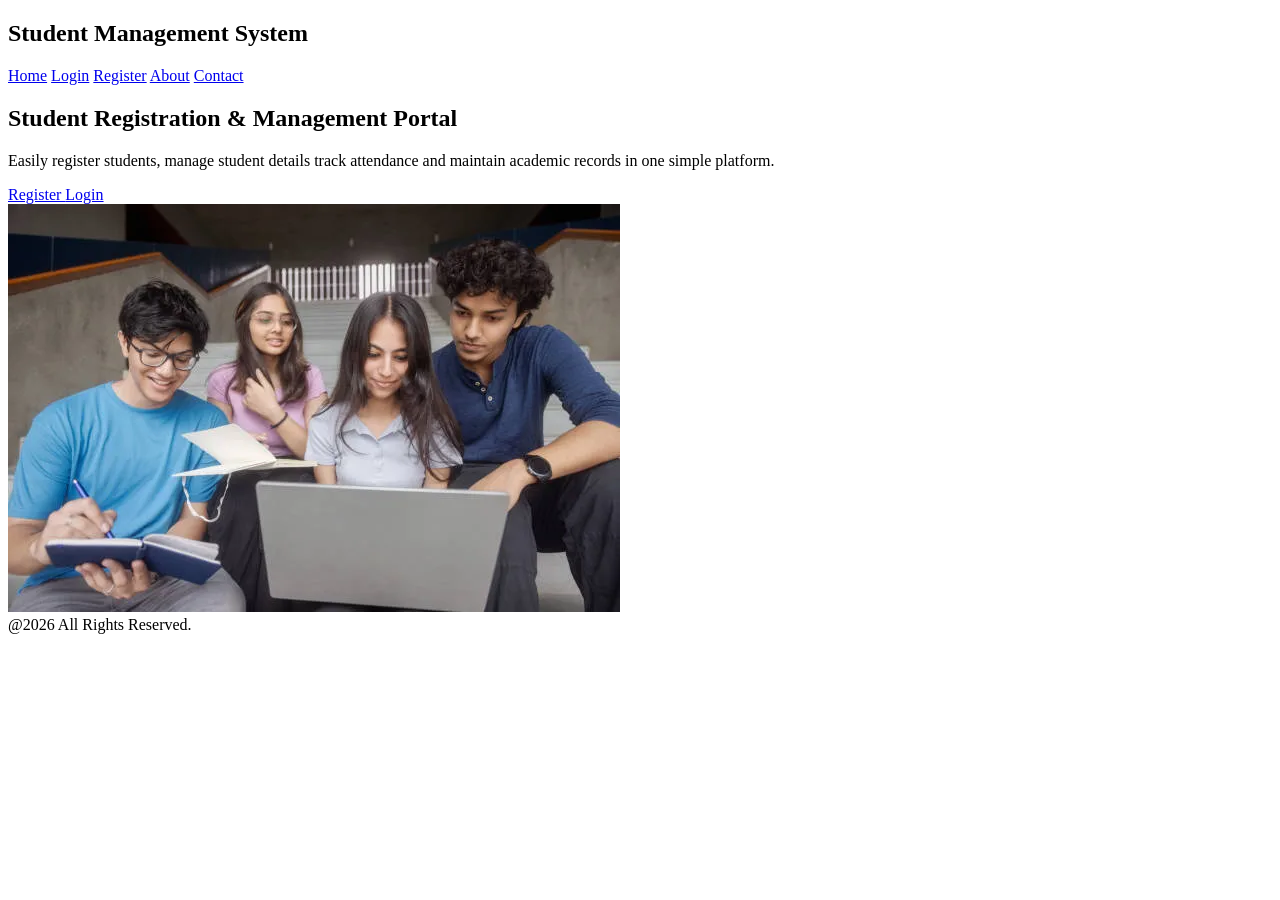
==== index.html @ 8334156b "Add files via upload" ====
<!DOCTYPE html>
<html lang="en">
<head>
    <meta charset="UTF-8">
    <meta name="viewport" content="width=device-width, initial-scale=1.0">

    <title>Student Management Portal</title>

    <link rel="stylesheet" href="css/style.css">
</head>

<body>
    <header>
        <div class="logo">
            <h2>Student Management System</h2>
        </div>
        <nav>
            <a href="index.html">Home</a>
            <a href="#">Login</a>
            <a href="#">Register</a>
            <a href="#">About</a>
            <a href="#">Contact</a>
        </nav>
    </header>
    <main>
        
        <section class="home">
            <div class="home-content">
                <h1>Student Registration & Management Portal</h1>
                <p>
                    Easily register students, manage student details track attendance and maintain academic records in one simple platform.
                </p>
                <div class="buttons">
                    <a href="register.html" class="register-btn">
                        Register
                    </a>

                    <a href="students.html" class="view-btn">
                        Login
                    </a>
                </div>
            </div>
            <div class="home-image">
                <img src="img2.webp" alt="Student Management">
            </div>
        </section>
    </main>
    
<footer ;">@2026 All Rights Reserved.</footer>

</body>
</html>
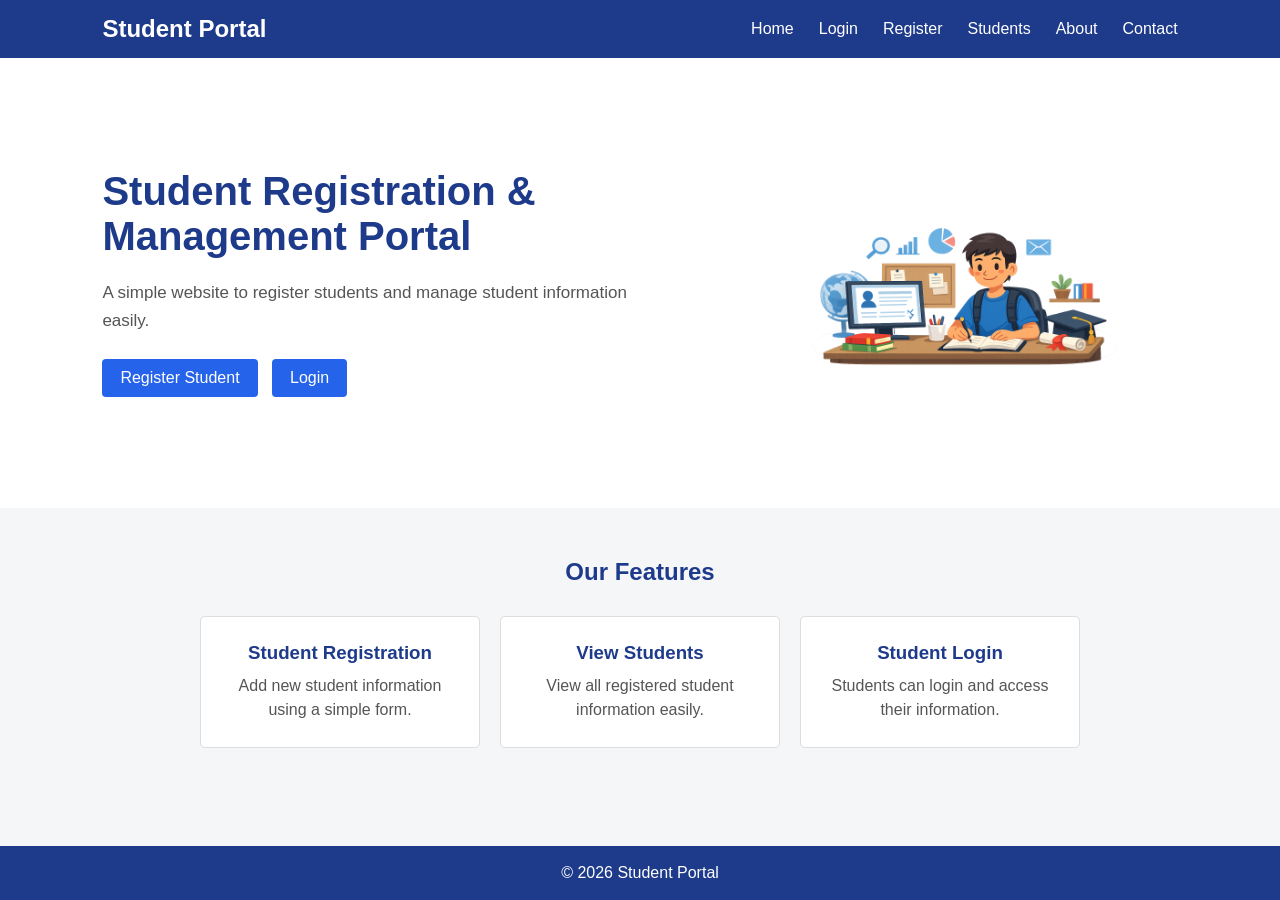
==== commit 0be0e9bd: "Update student management portal" ====
--- a/index.html
+++ b/index.html
@@ -3,50 +3,56 @@
 <head>
     <meta charset="UTF-8">
     <meta name="viewport" content="width=device-width, initial-scale=1.0">
-
-    <title>Student Management Portal</title>
-
-    <link rel="stylesheet" href="css/style.css">
+    <title>Student Portal</title>
+    <link rel="stylesheet" href="style.css">
 </head>
-
 <body>
     <header>
-        <div class="logo">
-            <h2>Student Management System</h2>
-        </div>
         <nav>
-            <a href="index.html">Home</a>
-            <a href="#">Login</a>
-            <a href="#">Register</a>
-            <a href="#">About</a>
-            <a href="#">Contact</a>
+            <h2>Student Portal</h2>
+            <ul>
+                <li><a href="index.html">Home</a></li>
+                <li><a href="login.html">Login</a></li>
+                <li><a href="register.html">Register</a></li>
+                <li><a href="students.html">Students</a></li>
+                <li><a href="about.html">About</a></li>
+                <li><a href="contact.html">Contact</a></li>
+            </ul>
         </nav>
     </header>
     <main>
-        
-        <section class="home">
-            <div class="home-content">
+        <section class="hero">
+            <div class="hero-text">
                 <h1>Student Registration & Management Portal</h1>
-                <p>
-                    Easily register students, manage student details track attendance and maintain academic records in one simple platform.
-                </p>
-                <div class="buttons">
-                    <a href="register.html" class="register-btn">
-                        Register
-                    </a>
-
-                    <a href="students.html" class="view-btn">
-                        Login
-                    </a>
+                <p>A simple website to register students and manage student information easily.</p>
+                <a href="register.html" class="btn">Register Student</a>
+                <a href="login.html" class="btn">Login</a>
+            </div>
+            <div class="hero-image">
+                <img src="logo.png" alt="Student Image">
+            </div>
+        </section>
+        <section class="features">
+            <h2>Our Features</h2>
+            <div class="feature-box">
+                <div class="card">
+                    <h3>Student Registration</h3>
+                    <p>Add new student information using a simple form.</p>
                 </div>
-            </div>
-            <div class="home-image">
-                <img src="img2.webp" alt="Student Management">
+                <div class="card">
+                    <h3>View Students</h3>
+                    <p>View all registered student information easily.</p>
+                </div>
+                <div class="card">
+                    <h3>Student Login</h3>
+                    <p>Students can login and access their information.</p>
+                </div>
             </div>
         </section>
     </main>
-    
-<footer ;">@2026 All Rights Reserved.</footer>
-
+    <footer>
+        <p>&copy; 2026 Student Portal</p>
+    </footer>
+    <script src="script.js"></script>
 </body>
 </html>
--- a/style.css
+++ b/style.css
@@ -0,0 +1,715 @@
+* {
+    margin: 0;
+    padding: 0;
+    box-sizing: border-box;
+}
+
+html,
+body {
+    height: 100%;
+}
+
+body {
+    font-family: Arial, sans-serif;
+    background-color: #f4f6f8;
+    min-height: 100vh;
+    display: flex;
+    flex-direction: column;
+}
+
+main {
+    flex: 1;
+}
+
+footer {
+    background-color: #1e3a8a;
+    color: white;
+    text-align: center;
+    padding: 18px;
+    margin-top: auto;
+}
+
+header {
+    background-color: #1e3a8a;
+    padding: 15px 8%;
+}
+
+nav {
+    display: flex;
+    justify-content: space-between;
+    align-items: center;
+}
+
+nav h2 {
+    color: white;
+}
+
+nav ul {
+    display: flex;
+    list-style: none;
+    gap: 25px;
+}
+
+nav ul li a {
+    color: white;
+    text-decoration: none;
+}
+
+nav ul li a:hover {
+    text-decoration: underline;
+}
+
+.hero {
+    min-height: 450px;
+    display: flex;
+    justify-content: space-between;
+    align-items: center;
+    padding: 50px 8%;
+    background-color: white;
+}
+
+.hero-text {
+    width: 50%;
+}
+
+.hero-text h1 {
+    font-size: 40px;
+    color: #1e3a8a;
+    margin-bottom: 20px;
+}
+
+.hero-text p {
+    font-size: 17px;
+    line-height: 1.6;
+    margin-bottom: 25px;
+    color: #555;
+}
+
+.btn {
+    display: inline-block;
+    background-color: #2563eb;
+    color: white;
+    padding: 10px 18px;
+    margin-right: 10px;
+    text-decoration: none;
+    border-radius: 4px;
+}
+
+.btn:hover {
+    background-color: #1e40af;
+}
+
+.hero-image {
+    width: 40%;
+    text-align: center;
+}
+
+.hero-image img {
+    width: 100%;
+    max-width: 350px;
+}
+
+.features {
+    padding: 50px 8%;
+    text-align: center;
+}
+
+.features h2 {
+    color: #1e3a8a;
+    margin-bottom: 30px;
+}
+
+.feature-box {
+    display: flex;
+    justify-content: center;
+    gap: 20px;
+}
+
+.card {
+    width: 280px;
+    background-color: white;
+    padding: 25px;
+    border: 1px solid #ddd;
+    border-radius: 5px;
+}
+
+.card h3 {
+    color: #1e3a8a;
+    margin-bottom: 10px;
+}
+
+.card p {
+    color: #555;
+    line-height: 1.5;
+}
+
+@media (max-width: 768px) {
+    nav {
+        flex-direction: column;
+        gap: 15px;
+    }
+
+    nav ul {
+        gap: 12px;
+        flex-wrap: wrap;
+        justify-content: center;
+    }
+
+    .hero {
+        flex-direction: column;
+        text-align: center;
+    }
+
+    .hero-text {
+        width: 100%;
+    }
+
+    .hero-text h1 {
+        font-size: 30px;
+    }
+
+    .hero-image {
+        width: 100%;
+        margin-top: 30px;
+    }
+
+    .feature-box {
+        flex-direction: column;
+        align-items: center;
+    }
+}
+
+.login-section {
+    min-height: 520px;
+    display: flex;
+    justify-content: center;
+    align-items: center;
+    padding: 40px 20px;
+}
+
+.login-box {
+    width: 380px;
+    background-color: white;
+    padding: 35px;
+    border: 1px solid #ddd;
+    border-radius: 5px;
+}
+
+.login-box h1 {
+    text-align: center;
+    color: #1e3a8a;
+    margin-bottom: 10px;
+}
+
+.login-box > p {
+    text-align: center;
+    color: #666;
+    margin-bottom: 25px;
+}
+
+.input-group {
+    margin-bottom: 18px;
+}
+
+.input-group label {
+    display: block;
+    margin-bottom: 7px;
+    color: #333;
+}
+
+.input-group input {
+    width: 100%;
+    padding: 11px;
+    border: 1px solid #ccc;
+    border-radius: 4px;
+    font-size: 15px;
+}
+
+.input-group input:focus {
+    outline: none;
+    border-color: #2563eb;
+}
+
+.login-box button {
+    width: 100%;
+    padding: 11px;
+    background-color: #2563eb;
+    color: white;
+    border: none;
+    border-radius: 4px;
+    font-size: 16px;
+    cursor: pointer;
+}
+
+.login-box button:hover {
+    background-color: #1e40af;
+}
+
+#loginMessage {
+    text-align: center;
+    margin-top: 15px;
+    font-weight: bold;
+}
+
+.register-text {
+    text-align: center;
+    margin-top: 20px;
+}
+
+.register-text a {
+    color: #2563eb;
+    text-decoration: none;
+}
+
+.register-text a:hover {
+    text-decoration: underline;
+}
+
+.register-section {
+    padding: 40px 20px;
+    display: flex;
+    justify-content: center;
+    align-items: center;
+}
+
+.register-box {
+    width: 700px;
+    background-color: white;
+    padding: 30px;
+    border: 1px solid #ddd;
+    border-radius: 5px;
+}
+
+.register-box h1 {
+    text-align: center;
+    color: #1e3a8a;
+    margin-bottom: 10px;
+}
+
+.register-description {
+    text-align: center;
+    color: #666;
+    margin-bottom: 25px;
+}
+
+.register-row {
+    display: flex;
+    gap: 20px;
+    margin-bottom: 18px;
+}
+
+.form-group {
+    width: 100%;
+}
+
+.form-group label {
+    display: block;
+    margin-bottom: 7px;
+    color: #333;
+}
+
+.form-group input,
+.form-group select {
+    width: 100%;
+    padding: 10px;
+    border: 1px solid #ccc;
+    border-radius: 4px;
+    font-size: 15px;
+}
+
+.form-group input:focus,
+.form-group select:focus {
+    outline: none;
+    border-color: #2563eb;
+}
+
+.register-btn {
+    width: 100%;
+    padding: 11px;
+    background-color: #2563eb;
+    color: white;
+    border: none;
+    border-radius: 4px;
+    font-size: 16px;
+    cursor: pointer;
+}
+
+.register-btn:hover {
+    background-color: #1e40af;
+}
+
+#registerMessage {
+    text-align: center;
+    margin-top: 15px;
+    font-weight: bold;
+}
+
+.login-text {
+    text-align: center;
+    margin-top: 18px;
+    color: #555;
+}
+
+.login-text a {
+    color: #2563eb;
+    text-decoration: none;
+}
+
+.login-text a:hover {
+    text-decoration: underline;
+}
+
+@media (max-width: 700px) {
+    .register-box {
+        width: 100%;
+    }
+
+    .register-row {
+        flex-direction: column;
+        gap: 15px;
+    }
+}
+
+.students-section {
+    padding: 40px 8%;
+}
+
+.students-header {
+    display: flex;
+    justify-content: space-between;
+    align-items: center;
+    margin-bottom: 25px;
+}
+
+.students-header h1 {
+    color: #1e3a8a;
+    margin-bottom: 5px;
+}
+
+.students-header p {
+    color: #666;
+}
+
+.add-student-btn {
+    background-color: #2563eb;
+    color: white;
+    padding: 10px 18px;
+    text-decoration: none;
+    border-radius: 4px;
+}
+
+.add-student-btn:hover {
+    background-color: #1e40af;
+}
+
+.search-box {
+    margin-bottom: 20px;
+}
+
+.search-box input {
+    width: 350px;
+    padding: 10px;
+    border: 1px solid #ccc;
+    border-radius: 4px;
+    font-size: 15px;
+}
+
+.student-table {
+    overflow-x: auto;
+}
+
+.student-table table {
+    width: 100%;
+    border-collapse: collapse;
+    background-color: white;
+}
+
+.student-table th,
+.student-table td {
+    padding: 13px;
+    text-align: left;
+    border: 1px solid #ddd;
+}
+
+.student-table th {
+    background-color: #1e3a8a;
+    color: white;
+}
+
+.student-table tr:hover {
+    background-color: #f1f5f9;
+}
+
+.delete-btn {
+    background-color: #dc2626;
+    color: white;
+    padding: 7px 12px;
+    border: none;
+    border-radius: 4px;
+    cursor: pointer;
+}
+
+.delete-btn:hover {
+    background-color: #b91c1c;
+}
+
+#studentMessage {
+    text-align: center;
+
+    margin-top: 20px;
+
+    color: #666;
+}
+
+@media (max-width: 700px) {
+
+    .students-header {
+        flex-direction: column;
+        align-items: flex-start;
+        gap: 15px;
+    }
+
+    .search-box input {
+        width: 100%;
+    }
+
+}
+
+.about-page {
+    padding: 40px 8%;
+}
+
+.about-title {
+    text-align: center;
+
+    margin-bottom: 35px;
+}
+
+.about-title h1 {
+    color: #1e3a8a;
+
+    margin-bottom: 8px;
+}
+
+.about-title p {
+    color: #666;
+}
+
+.about-box {
+    background-color: white;
+    padding: 25px;
+    border: 1px solid #ddd;
+    border-radius: 5px;
+    margin-bottom: 30px;
+}
+
+.about-box h2 {
+    color: #1e3a8a;
+    margin-bottom: 15px;
+}
+
+.about-box p {
+    color: #555;
+    line-height: 1.7;
+    margin-bottom: 12px;
+}
+
+.about-features {
+    display: flex;
+    gap: 20px;
+    margin-bottom: 30px;
+}
+
+.about-card {
+    width: 100%;
+    background-color: white;
+    padding: 25px;
+    border: 1px solid #ddd;
+    border-radius: 5px;
+    text-align: center;
+}
+
+.about-card h3 {
+    color: #1e3a8a;
+    margin-bottom: 10px;
+}
+
+.about-card p {
+    color: #555;
+    line-height: 1.5;
+}
+
+.technology-box {
+    background-color: white;
+    padding: 25px;
+    border: 1px solid #ddd;
+    border-radius: 5px;
+}
+
+.technology-box h2 {
+    color: #1e3a8a;
+    text-align: center;
+    margin-bottom: 25px;
+}
+
+.technology-list {
+    display: flex;
+    gap: 20px;
+}
+
+.technology-item {
+    width: 100%;
+    background-color: #f4f6f8;
+    padding: 20px;
+    border-radius: 4px;
+    text-align: center;
+}
+
+.technology-item h3 {
+    color: #2563eb;
+    margin-bottom: 8px;
+}
+
+.technology-item p {
+    color: #555;
+    line-height: 1.5;
+}
+
+@media (max-width: 700px) {
+    .about-features {
+        flex-direction: column;
+    }
+    .technology-list {
+        flex-direction: column;
+    }
+}
+
+.contact-section {
+    padding: 40px 8%;
+}
+
+.contact-title {
+    text-align: center;
+    margin-bottom: 35px;
+}
+
+.contact-title h1 {
+    color: #1e3a8a;
+    margin-bottom: 8px;
+}
+
+.contact-title p {
+    color: #666;
+}
+
+.contact-container {
+    display: flex;
+    gap: 30px;
+    max-width: 950px;
+    margin: auto;
+}
+
+.contact-info {
+    width: 40%;
+    background-color: #1e3a8a;
+    color: white;
+    padding: 30px;
+    border-radius: 5px;
+}
+
+.contact-info h2 {
+    margin-bottom: 15px;
+}
+
+.contact-info > p {
+    line-height: 1.6;
+    margin-bottom: 25px;
+}
+
+.contact-item {
+    margin-bottom: 20px;
+}
+
+.contact-item h3 {
+    font-size: 16px;
+    margin-bottom: 5px;
+}
+
+.contact-item p {
+    color: #e2e8f0;
+    line-height: 1.5;
+}
+
+.contact-form-box {
+    width: 60%;
+    background-color: white;
+    padding: 30px;
+    border: 1px solid #ddd;
+    border-radius: 5px;
+}
+
+.contact-form-box h2 {
+    color: #1e3a8a;
+    margin-bottom: 20px;
+}
+
+.contact-group {
+    margin-bottom: 16px;
+}
+
+.contact-group label {
+    display: block;
+    margin-bottom: 7px;
+    color: #333;
+}
+
+.contact-group input,
+.contact-group textarea {
+    width: 100%;
+    padding: 10px;
+    border: 1px solid #ccc;
+    border-radius: 4px;
+    font-family: Arial, sans-serif;
+    font-size: 15px;
+}
+
+.contact-group input:focus,
+.contact-group textarea:focus {
+    outline: none;
+    border-color: #2563eb;
+}
+
+.contact-group textarea {
+    resize: vertical;
+}
+
+.contact-form-box button {
+    width: 100%;
+    padding: 11px;
+    background-color: #2563eb;
+    color: white;
+    border: none;
+    border-radius: 4px;
+    font-size: 16px;
+    cursor: pointer;
+}
+
+.contact-form-box button:hover {
+    background-color: #1e40af;
+}
+
+#contactFormMessage {
+    text-align: center;
+    margin-top: 15px;
+    font-weight: bold;
+}
+
+@media (max-width: 700px) {
+    .contact-container {
+        flex-direction: column;
+    }
+    .contact-info,
+    .contact-form-box {
+        width: 100%;
+    }
+}
